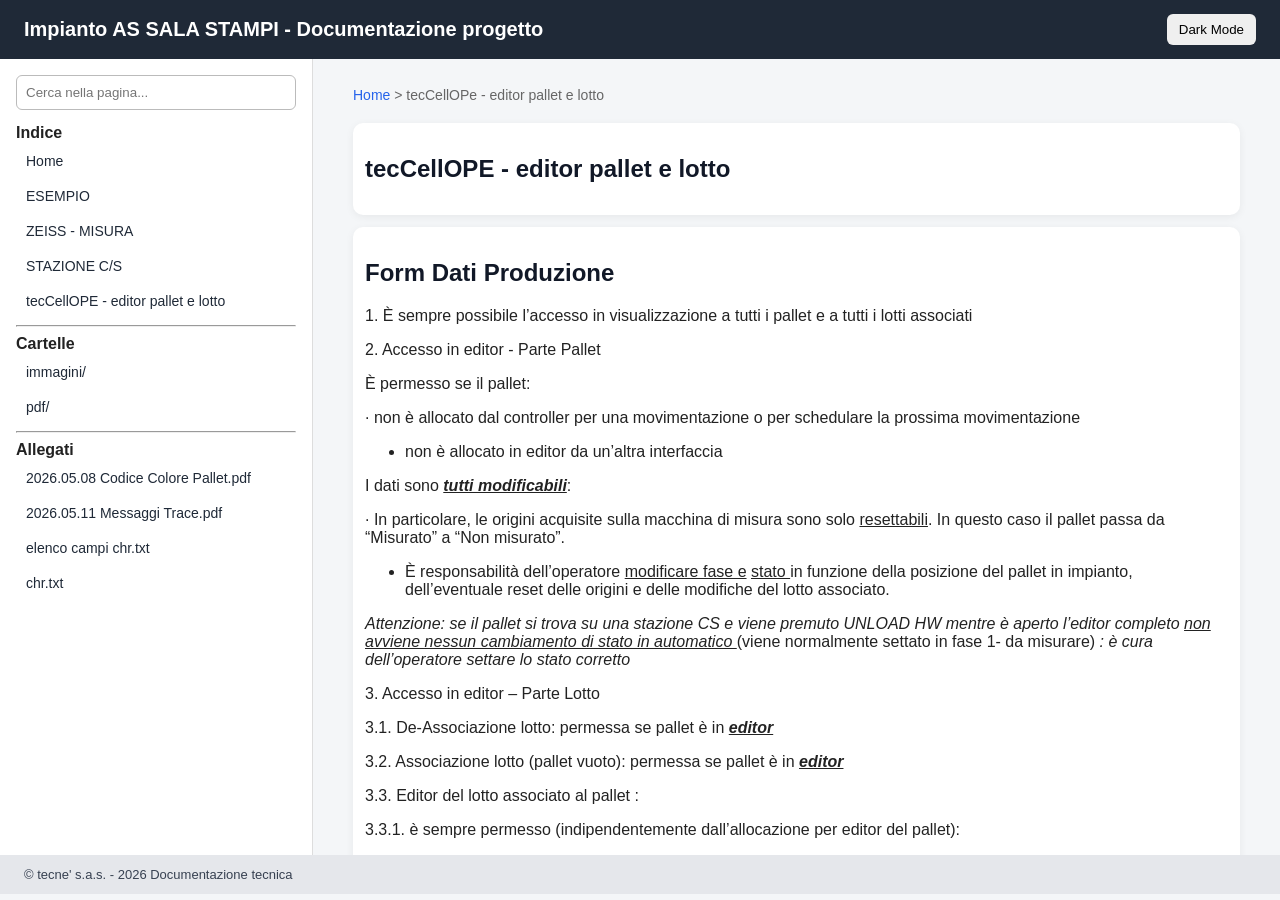
==== files/Gestione Editor Pallet e Lotto.html @ e74c9719 "Rename Gestione Editor Pallet e lOTTO to Gestione Editor Pallet e Lotto.html" ====
<!DOCTYPE html>
<html lang="it">

<head>
    <meta charset="UTF-8">
    <title>tecCellOPE - editor pallet e lotto</title>
    <link rel="stylesheet" href="../css/style.css" />
</head>

<body>

    <div id="header-container"></div>

    <div class="layout">
        <nav id="menu-container"></nav>

        <main>
            <div class="breadcrumb">
                <a href="../index.html">Home</a> &gt; tecCellOPe - editor pallet e lotto
            </div>

            <section>
                <h1>tecCellOPE - editor pallet e lotto</h1>
            </section>

            <section>
                <h2>Form Dati Produzione</h2>
				<p>
					1.        È sempre possibile l’accesso in visualizzazione a tutti i
					pallet e a tutti i lotti associati
				</p>
				<p>
					2.        Accesso in editor - Parte Pallet
				</p>
				<p>
					È permesso se il pallet:
				</p>
				<p>
					·        non è allocato dal controller per una movimentazione o per
					schedulare la prossima movimentazione
				</p>
				<ul>
					<li>
						non è allocato in editor da un’altra interfaccia
					</li>
				</ul>
				<p>
					I dati sono <strong><em><u>tutti modificabili</u></em></strong>:
				</p>
				<p>
					·        In particolare, le origini acquisite sulla macchina di misura
					sono solo <u>resettabili</u>. In questo caso il pallet passa da
					“Misurato” a “Non misurato”.
				</p>
				<ul>
					<li>
						È responsabilità dell’operatore <u>modificare fase e</u>
						<u>
							stato
						</u>
						in funzione della posizione del pallet in impianto, dell’eventuale
						reset delle origini e delle modifiche del lotto associato.
					</li>
				</ul>
				<p>
					<em>
						Attenzione: se il pallet si trova su una stazione CS e viene premuto
						UNLOAD HW mentre è aperto l’editor completo
						<u>
							non avviene nessun cambiamento di stato in automatico
						</u>
					</em>
					(viene normalmente settato in fase 1- da misurare)
					<em>
						: è cura dell’operatore settare lo stato corretto
					</em>
				</p>
				<p>
					3.        Accesso in editor – Parte Lotto
				</p>
				<p>
					3.1.   De-Associazione lotto: permessa se pallet è in
					<strong>
						<em><u>editor</u></em>
					</strong>
				</p>
				<p>
					3.2.   Associazione lotto (pallet vuoto): permessa se pallet è in
					<strong><em><u>editor</u></em></strong>
				</p>
				<p>
					3.3.   Editor del lotto associato al pallet :
				</p>
				<p>
					3.3.1. è sempre permesso (indipendentemente dall’allocazione per editor
					del pallet):
				</p>
				<p>
					·        modificare lo stato, la priorità, il  n° di pallet da produrre,
					il n° di pallet entrati e usciti;
				</p>
				<p>
					·        impostare nel routing i centri di lavoro e i file di
					partprogram <u>non ancora</u> <u>definiti</u>.
				</p>
				<p>
					<strong><em>Attenzione</em></strong> <em></em>
				</p>
				<p>
					<em>1)</em>
					<em>
						Al momento del salvataggio verrà verificato che le informazioni non
						siano state nel frattempo modificate da un’altra interfaccia
						(controllo di concorrenza ottimistica). Se risultano modifiche
						apportate da altri al lotto, il salvataggio verrà annullato e la
						maschera sarà aggiornata con i dati più recenti letti dal database.
					</em>
				</p>
				<p>
					<em>
						Questa situazione si può verificare solo se il lotto e/o le
						informazioni del routing vengono modificate contemporaneamente su un
						altro pallet associato al lotto o direttamente da sinottico.
					</em>
				</p>
				<p>
					3.3.2. <strong><em><u>solo</u></em></strong> se il pallet è
					<u>
						effettivamente allocato all’editor
					</u>
					è permesso:
				</p>
				<p>
					·        modificare il routing, ovvero il n° di lavorazioni e il “lancio
					origini”  (fase di misura presente o non presente),
				</p>
				<p>
					·        modificare il centro di lavoro e il file partprogram associato
					alle fasi di lavorazione.
				</p>
				<p>
					<strong><em>Attenzione</em></strong> <em></em>
				</p>
				<p>
					<em>1)</em>
					<em>
						Al momento del salvataggio verrà verificato che le informazioni non
						siano state nel frattempo modificate da un’altra interfaccia
						(controllo di concorrenza ottimistica). Se risultano modifiche
						apportate da altri al lotto, il salvataggio verrà annullato e la
						maschera sarà aggiornata con i dati più recenti letti dal database.
					</em>
				</p>
				<p>
					<em>
						Questa situazione si può verificare solo se il lotto e/o le
						informazioni del routing vengono modificate contemporaneamente su un
						altro pallet associato al lotto o direttamente da sinottico.
					</em>
				</p>
				<p>
					<em>2)</em>
					<em>
						è cura dell’operatore che la fase/stato del pallet sia coerente con
						le modifiche apportate
					</em>
				</p>
				<p>
					Main Window
				</p>
				<p>
					btnCarica, btnScarica, btnFine, btnGuasto: accettati solo se il pallet
					non è in editor altrove
				</p>
			</section>
            <section>
                <p><a href="../index.html">← Torna all'indice principale</a></p>
            </section>
        </main>
    </div>

    <div id="footer-container"></div>

    <script src="../js/components.js"></script>
    <script src="../js/script.js"></script>

</body>

</html>
---- css/style.css ----
body {
  margin: 0;
  font-family: Segoe UI, Arial, sans-serif;
  background: #f4f6f8;
  color: #222;
  transition: background 0.3s, color 0.3s;
}

header {
  background: #1f2937;
  color: white;
  padding: 14px 24px;
  font-size: 20px;
  font-weight: 600;
  display: flex;
  justify-content: space-between;
  align-items: center;
}

button {
  padding: 8px 12px;
  border: none;
  border-radius: 6px;
  cursor: pointer;
}

.layout {
  display: flex;
  height: calc(100vh - 104px);
}

nav {
  width: 280px;
  background: #ffffff;
  border-right: 1px solid #ddd;
  padding: 16px;
  overflow-y: auto;
}

nav input {
  width: 100%;
  box-sizing: border-box;
  padding: 9px;
  margin-bottom: 14px;
  border: 1px solid #bbb;
  border-radius: 6px;
}

nav a {
  display: block;
  padding: 8px 10px;
  margin: 3px 0;
  color: #1f2937;
  text-decoration: none;
  border-radius: 6px;
  font-size: 14px;
}

nav a:hover {
  background: #e5e7eb;
}

main {
  flex: 1;
  padding: 28px 40px;
  overflow-y: auto;
}

section {
  background: white;
  padding: 12px;
   margin-bottom: 12px;
  border-radius: 10px;
  box-shadow: 0 2px 8px rgba(0,0,0,0.06);
}

footer {
  padding: 12px 24px;
  font-size: 13px;
  background: #e5e7eb;
  color: #374151;
}

h1, h2, h3 {
  color: #111827;
}

pre {
  background: #f3f4f6;
  padding: 16px;
  border-radius: 8px;
  overflow-x: auto;
  line-height: 1.4;
  margin: 0;
}

pre code {
  display: block;
  margin: 0;
  padding: 0;
  white-space: pre;
  font-family: Consolas, "Courier New", monospace;
}

.note {
  background: #eef6ff;
  border-left: 4px solid #2563eb;
  padding: 12px 14px;
  border-radius: 6px;
  margin: 14px 0;
}

.breadcrumb {
  font-size: 14px;
  color: #666;
  margin-bottom: 20px;
}

.breadcrumb a {
  color: #2563eb;
  text-decoration: none;
}

.doc-image {
  max-width: 100%;
  border-radius: 8px;
  border: 1px solid #ccc;
  margin-top: 12px;
}

.hidden {
  display: none;
}
.red-text {
  color: red;
  }

body.dark {
  background: #111827;
  color: #f3f4f6;
}

body.dark nav,
body.dark section {
  background: #1f2937;
  color: #f3f4f6;
}

body.dark footer {
  background: #111827;
  color: #d1d5db;
}

body.dark h1,
body.dark h2,
body.dark h3 {
  color: white;
}

body.dark nav a {
  color: #e5e7eb;
}

body.dark nav a:hover {
  background: #374151;
}

body.dark .breadcrumb {
  color: #d1d5db;
}

body.dark .breadcrumb a {
  color: #93c5fd;
}

body.dark code,
body.dark pre {
  background: #111827;
  color: #f3f4f6;
}

body.dark .note {
  background: #1e3a8a;
  border-left: 4px solid #60a5fa;
  color: white;
}

@media print {
  header,
  nav,
  footer {
    display: none;
  }

  body {
    background: white;
    color: black;
  }

  .layout {
    display: block;
    height: auto;
  }

  main {
    padding: 0;
    overflow: visible;
  }

  section {
    box-shadow: none;
    border: none;
    margin-bottom: 20px;
    padding: 0 0 18px 0;
    page-break-inside: avoid;
  }
  .doc-title {
    border-bottom: 2px solid #2563eb;
    padding-bottom: 6px;
    margin-bottom: 16px;
  }
  a {
    color: black;
    text-decoration: none;
  }

  pre,
  code {
    background: #eeeeee;
    border: 1px solid #cccccc;
  }

}
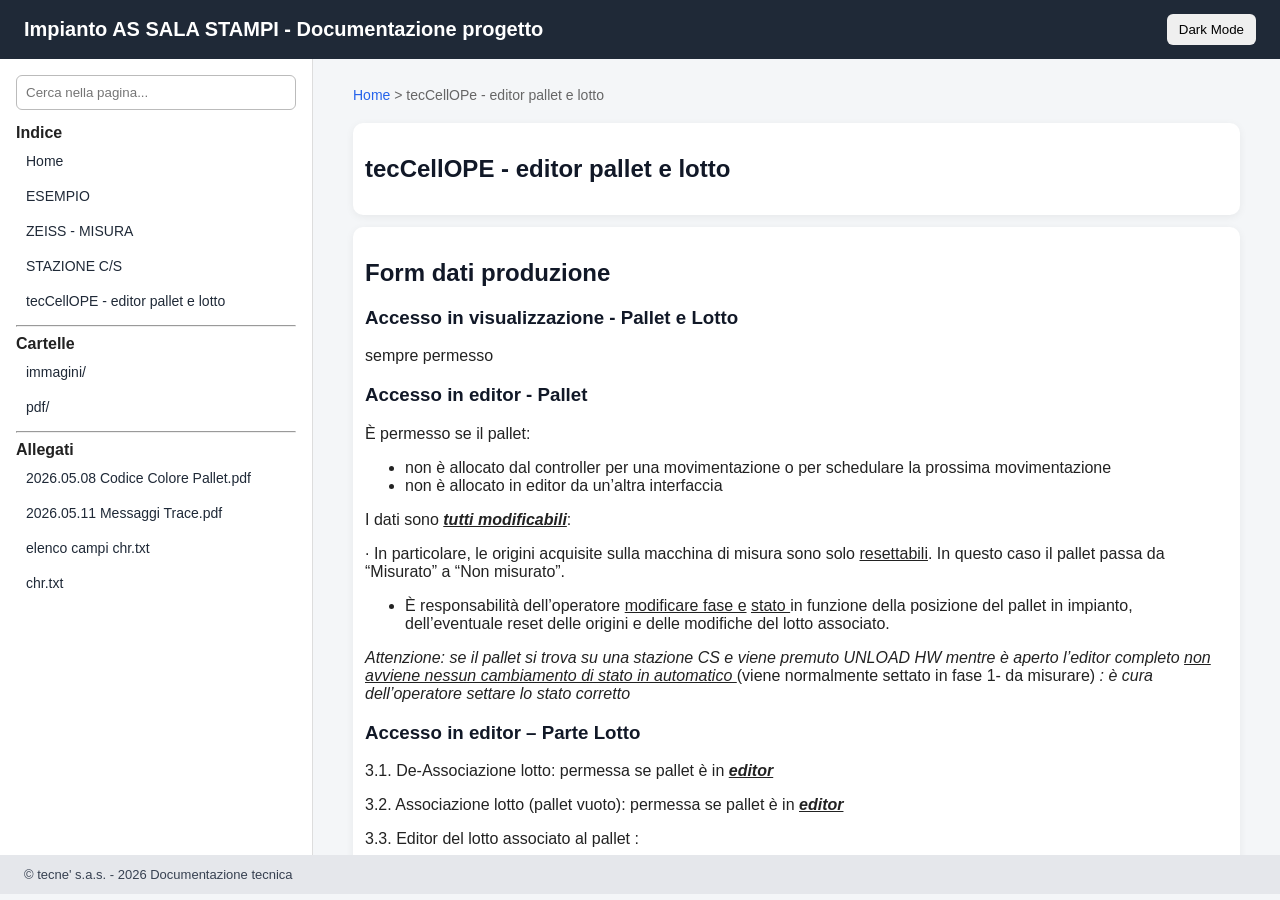
==== commit f8c3971b: "Update Gestione Editor Pallet e Lotto.html" ====
--- a/files/Gestione Editor Pallet e Lotto.html
+++ b/files/Gestione Editor Pallet e Lotto.html
@@ -24,24 +24,20 @@
             </section>
 
             <section>
-                <h2>Form Dati Produzione</h2>
+                <h2>Form dati produzione</h2>
+				<h3>Accesso in visualizzazione - Pallet e Lotto</h3>
+				<p>sempre permesso</p>
+				<h3>Accesso in editor - Pallet</h3>
 				<p>
-					1.        È sempre possibile l’accesso in visualizzazione a tutti i
-					pallet e a tutti i lotti associati
-				</p>
-				<p>
-					2.        Accesso in editor - Parte Pallet
-				</p>
-				<p>
-					È permesso se il pallet:
-				</p>
-				<p>
-					·        non è allocato dal controller per una movimentazione o per
-					schedulare la prossima movimentazione
+				È permesso se il pallet:
 				</p>
 				<ul>
 					<li>
-						non è allocato in editor da un’altra interfaccia
+					non è allocato dal controller per una movimentazione o per
+					schedulare la prossima movimentazione
+					</li>
+					<li>
+					non è allocato in editor da un’altra interfaccia
 					</li>
 				</ul>
 				<p>
@@ -75,8 +71,7 @@
 						: è cura dell’operatore settare lo stato corretto
 					</em>
 				</p>
-				<p>
-					3.        Accesso in editor – Parte Lotto
+				<h3>Accesso in editor – Parte Lotto</h3>
 				</p>
 				<p>
 					3.1.   De-Associazione lotto: permessa se pallet è in
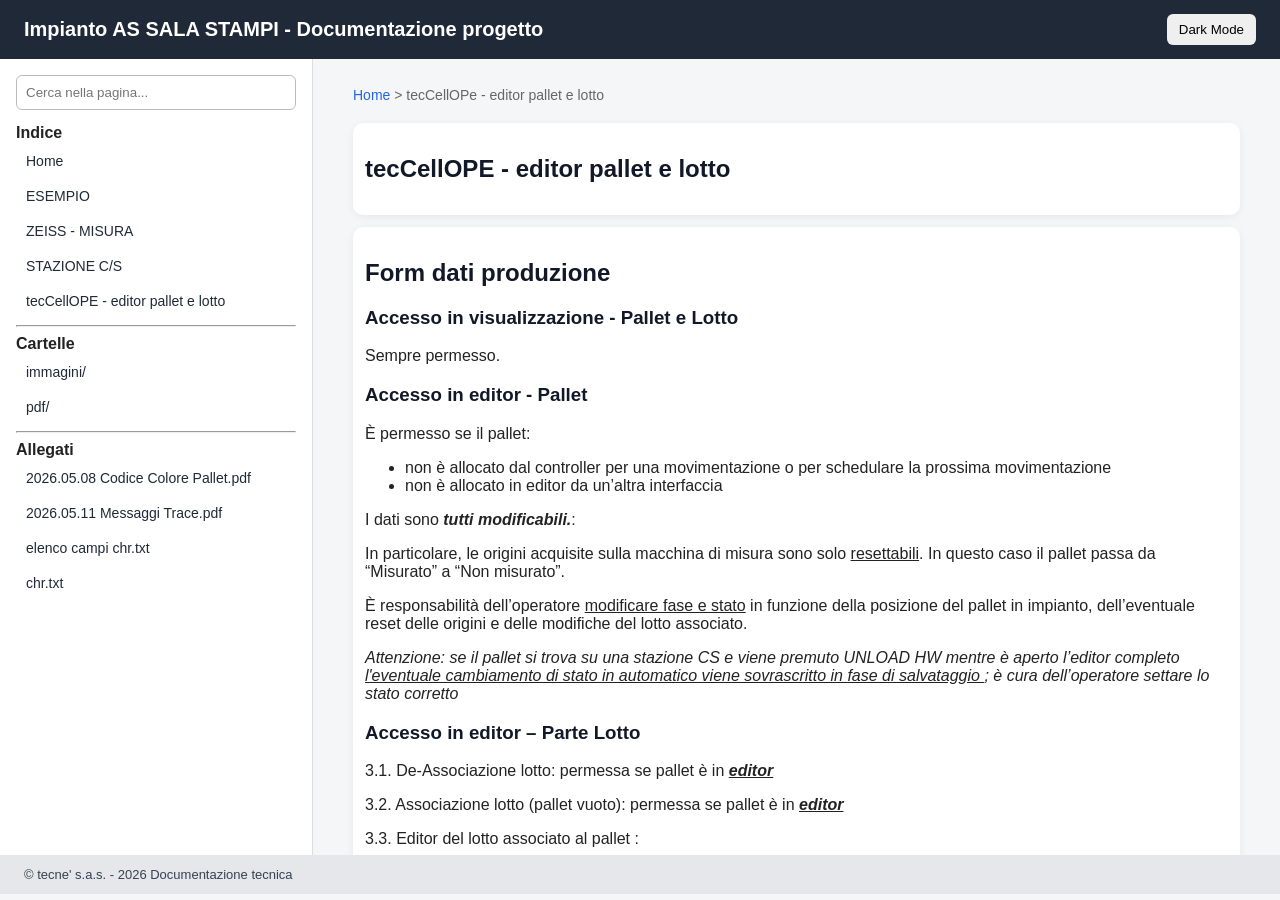
==== commit 7f9629ff: "Update Gestione Editor Pallet e Lotto.html" ====
--- a/files/Gestione Editor Pallet e Lotto.html
+++ b/files/Gestione Editor Pallet e Lotto.html
@@ -26,7 +26,7 @@
             <section>
                 <h2>Form dati produzione</h2>
 				<h3>Accesso in visualizzazione - Pallet e Lotto</h3>
-				<p>sempre permesso</p>
+				<p>Sempre permesso.</p>
 				<h3>Accesso in editor - Pallet</h3>
 				<p>
 				È permesso se il pallet:
@@ -41,34 +41,26 @@
 					</li>
 				</ul>
 				<p>
-					I dati sono <strong><em><u>tutti modificabili</u></em></strong>:
+					I dati sono <strong><em>tutti modificabili.</em></strong>:
 				</p>
 				<p>
-					·        In particolare, le origini acquisite sulla macchina di misura
+					In particolare, le origini acquisite sulla macchina di misura
 					sono solo <u>resettabili</u>. In questo caso il pallet passa da
 					“Misurato” a “Non misurato”.
 				</p>
-				<ul>
-					<li>
-						È responsabilità dell’operatore <u>modificare fase e</u>
-						<u>
-							stato
-						</u>
-						in funzione della posizione del pallet in impianto, dell’eventuale
-						reset delle origini e delle modifiche del lotto associato.
-					</li>
-				</ul>
+				<p>
+					È responsabilità dell’operatore <u>modificare fase e stato</u>
+					in funzione della posizione del pallet in impianto, dell’eventuale
+					reset delle origini e delle modifiche del lotto associato.
+				</p>
 				<p>
 					<em>
 						Attenzione: se il pallet si trova su una stazione CS e viene premuto
 						UNLOAD HW mentre è aperto l’editor completo
 						<u>
-							non avviene nessun cambiamento di stato in automatico
+							l'eventuale cambiamento di stato in automatico viene sovrascritto in fase di salvataggio
 						</u>
-					</em>
-					(viene normalmente settato in fase 1- da misurare)
-					<em>
-						: è cura dell’operatore settare lo stato corretto
+						; è cura dell’operatore settare lo stato corretto
 					</em>
 				</p>
 				<h3>Accesso in editor – Parte Lotto</h3>
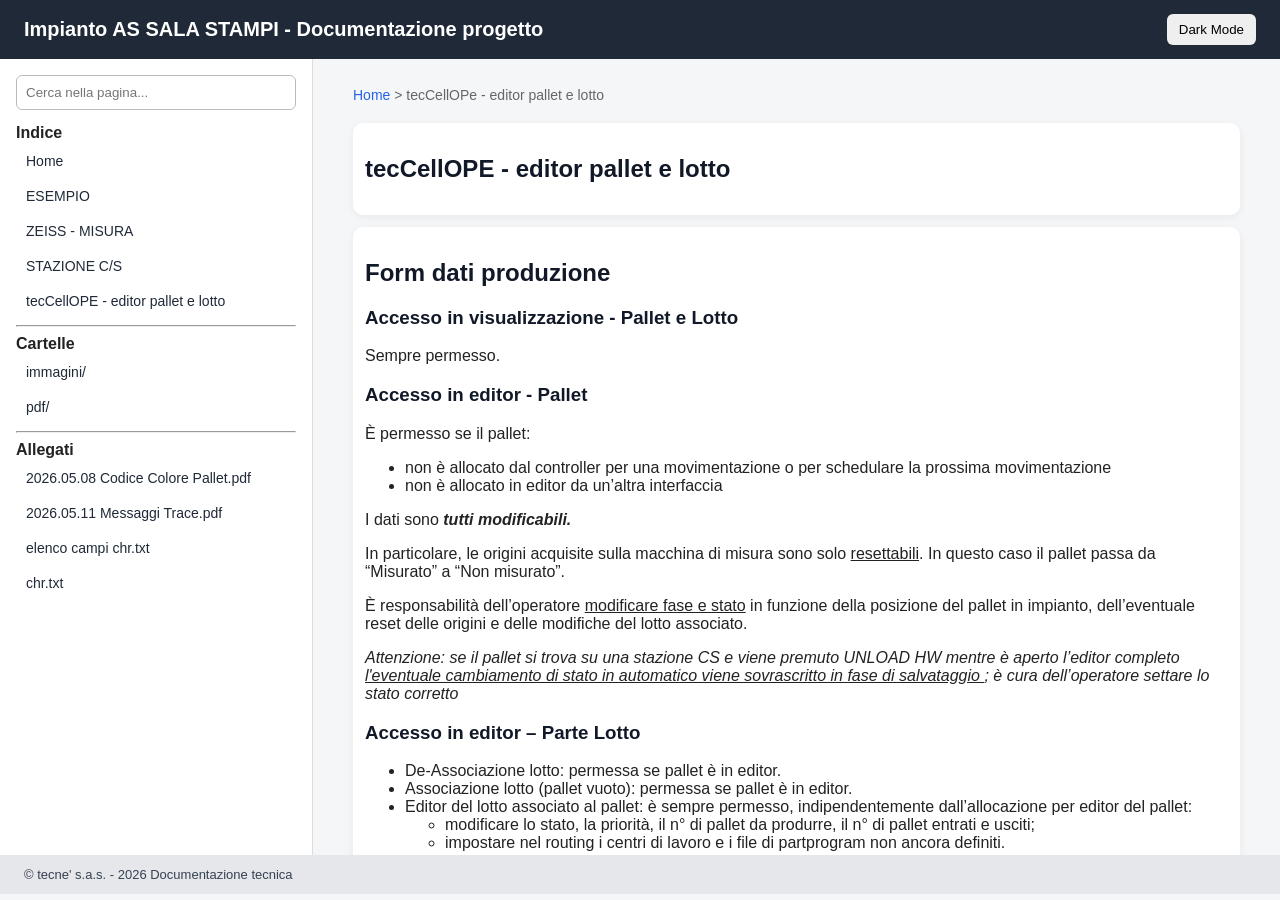
==== commit d748ae00: "Update Gestione Editor Pallet e Lotto.html" ====
--- a/files/Gestione Editor Pallet e Lotto.html
+++ b/files/Gestione Editor Pallet e Lotto.html
@@ -25,36 +25,31 @@
 
             <section>
                 <h2>Form dati produzione</h2>
-				<h3>Accesso in visualizzazione - Pallet e Lotto</h3>
-				<p>Sempre permesso.</p>
-				<h3>Accesso in editor - Pallet</h3>
-				<p>
-				È permesso se il pallet:
-				</p>
-				<ul>
-					<li>
-					non è allocato dal controller per una movimentazione o per
-					schedulare la prossima movimentazione
-					</li>
-					<li>
-					non è allocato in editor da un’altra interfaccia
-					</li>
-				</ul>
-				<p>
-					I dati sono <strong><em>tutti modificabili.</em></strong>:
-				</p>
-				<p>
-					In particolare, le origini acquisite sulla macchina di misura
-					sono solo <u>resettabili</u>. In questo caso il pallet passa da
-					“Misurato” a “Non misurato”.
-				</p>
-				<p>
-					È responsabilità dell’operatore <u>modificare fase e stato</u>
-					in funzione della posizione del pallet in impianto, dell’eventuale
-					reset delle origini e delle modifiche del lotto associato.
-				</p>
-				<p>
-					<em>
+                <h3>Accesso in visualizzazione - Pallet e Lotto</h3>
+                <p>Sempre permesso.</p>
+                <h3>Accesso in editor - Pallet</h3>
+                <p>
+                    È permesso se il pallet:
+                </p>
+                <ul>
+                    <li>
+                        non è allocato dal controller per una movimentazione o per schedulare la prossima movimentazione
+                    </li>
+                    <li>
+                        non è allocato in editor da un’altra interfaccia
+                    </li>
+                </ul>
+                <p>
+                    I dati sono <strong><em>tutti modificabili.</em></strong>
+                </p>
+                <p>
+                    In particolare, le origini acquisite sulla macchina di misura sono solo <u>resettabili</u>. In questo caso il pallet passa da “Misurato” a “Non misurato”.
+                </p>
+                <p>
+                    È responsabilità dell’operatore <u>modificare fase e stato</u> in funzione della posizione del pallet in impianto, dell’eventuale reset delle origini e delle modifiche del lotto associato.
+                </p>
+                <p>
+                    <em>
 						Attenzione: se il pallet si trova su una stazione CS e viene premuto
 						UNLOAD HW mentre è aperto l’editor completo
 						<u>
@@ -62,104 +57,58 @@
 						</u>
 						; è cura dell’operatore settare lo stato corretto
 					</em>
-				</p>
-				<h3>Accesso in editor – Parte Lotto</h3>
-				</p>
-				<p>
-					3.1.   De-Associazione lotto: permessa se pallet è in
-					<strong>
-						<em><u>editor</u></em>
-					</strong>
-				</p>
-				<p>
-					3.2.   Associazione lotto (pallet vuoto): permessa se pallet è in
-					<strong><em><u>editor</u></em></strong>
-				</p>
-				<p>
-					3.3.   Editor del lotto associato al pallet :
-				</p>
-				<p>
-					3.3.1. è sempre permesso (indipendentemente dall’allocazione per editor
-					del pallet):
-				</p>
-				<p>
-					·        modificare lo stato, la priorità, il  n° di pallet da produrre,
-					il n° di pallet entrati e usciti;
-				</p>
-				<p>
-					·        impostare nel routing i centri di lavoro e i file di
-					partprogram <u>non ancora</u> <u>definiti</u>.
-				</p>
-				<p>
-					<strong><em>Attenzione</em></strong> <em></em>
-				</p>
-				<p>
-					<em>1)</em>
-					<em>
-						Al momento del salvataggio verrà verificato che le informazioni non
-						siano state nel frattempo modificate da un’altra interfaccia
-						(controllo di concorrenza ottimistica). Se risultano modifiche
-						apportate da altri al lotto, il salvataggio verrà annullato e la
-						maschera sarà aggiornata con i dati più recenti letti dal database.
-					</em>
-				</p>
-				<p>
-					<em>
-						Questa situazione si può verificare solo se il lotto e/o le
-						informazioni del routing vengono modificate contemporaneamente su un
-						altro pallet associato al lotto o direttamente da sinottico.
-					</em>
-				</p>
-				<p>
-					3.3.2. <strong><em><u>solo</u></em></strong> se il pallet è
-					<u>
-						effettivamente allocato all’editor
-					</u>
-					è permesso:
-				</p>
-				<p>
-					·        modificare il routing, ovvero il n° di lavorazioni e il “lancio
-					origini”  (fase di misura presente o non presente),
-				</p>
-				<p>
-					·        modificare il centro di lavoro e il file partprogram associato
-					alle fasi di lavorazione.
-				</p>
-				<p>
-					<strong><em>Attenzione</em></strong> <em></em>
-				</p>
-				<p>
-					<em>1)</em>
-					<em>
-						Al momento del salvataggio verrà verificato che le informazioni non
-						siano state nel frattempo modificate da un’altra interfaccia
-						(controllo di concorrenza ottimistica). Se risultano modifiche
-						apportate da altri al lotto, il salvataggio verrà annullato e la
-						maschera sarà aggiornata con i dati più recenti letti dal database.
-					</em>
-				</p>
-				<p>
-					<em>
-						Questa situazione si può verificare solo se il lotto e/o le
-						informazioni del routing vengono modificate contemporaneamente su un
-						altro pallet associato al lotto o direttamente da sinottico.
-					</em>
-				</p>
-				<p>
-					<em>2)</em>
-					<em>
-						è cura dell’operatore che la fase/stato del pallet sia coerente con
-						le modifiche apportate
-					</em>
-				</p>
-				<p>
-					Main Window
-				</p>
-				<p>
-					btnCarica, btnScarica, btnFine, btnGuasto: accettati solo se il pallet
-					non è in editor altrove
-				</p>
-			</section>
+                </p>
+                <!-- uuuu -->
+                <h3>Accesso in editor – Parte Lotto</h3>
+                <ul>
+                    <li>De-Associazione lotto: permessa se pallet è in editor.</li>
+                    <li>Associazione lotto (pallet vuoto): permessa se pallet è in editor.</li>
+                    <li>
+                        Editor del lotto associato al pallet: è sempre permesso, indipendentemente dall’allocazione per editor del pallet:
+                        <ul>
+                            <li>modificare lo stato, la priorità, il n° di pallet da produrre, il n° di pallet entrati e usciti;</li>
+                            <li>impostare nel routing i centri di lavoro e i file di partprogram non ancora definiti.</li>
+                        </ul>
+                    </li>
+                </ul>
+
+                <p><strong>Attenzione</strong></p>
+                <p>
+                    Al momento del salvataggio verrà verificato che le informazioni non siano state nel frattempo modificate da un’altra interfaccia (controllo di concorrenza ottimistica). Se risultano modifiche apportate da altri al lotto, il salvataggio verrà annullato
+                    e la maschera sarà aggiornata con i dati più recenti letti dal database.
+                </p>
+                <p>
+                    Questa situazione si può verificare solo se il lotto e/o le informazioni del routing vengono modificate contemporaneamente su un altro pallet associato al lotto o direttamente da sinottico.
+                </p>
+
+                <ul>
+                    <li>
+                        Solo se il pallet è effettivamente allocato all’editor è permesso:
+                        <ul>
+                            <li>modificare il routing, ovvero il n° di lavorazioni e il “lancio origini” (fase di misura presente o non presente);</li>
+                            <li>modificare il centro di lavoro e il file partprogram associato alle fasi di lavorazione.</li>
+                        </ul>
+                    </li>
+                </ul>
+
+                <p><strong>Attenzione</strong></p>
+                <p>
+                    Al momento del salvataggio verrà verificato che le informazioni non siano state nel frattempo modificate da un’altra interfaccia (controllo di concorrenza ottimistica). Se risultano modifiche apportate da altri al lotto, il salvataggio verrà annullato
+                    e la maschera sarà aggiornata con i dati più recenti letti dal database.
+                </p>
+                <p>
+                    Questa situazione si può verificare solo se il lotto e/o le informazioni del routing vengono modificate contemporaneamente su un altro pallet associato al lotto o direttamente da sinottico.
+                </p>
+                <p>
+                    È cura dell’operatore che la fase/stato del pallet sia coerente con le modifiche apportate.
+                </p>
+                <p>
+                    Main Window
+                </p>
+                <p>
+                    btnCarica, btnScarica, btnFine, btnGuasto: accettati solo se il pallet non è in editor altrove
+                </p>
+            </section>
             <section>
                 <p><a href="../index.html">← Torna all'indice principale</a></p>
             </section>
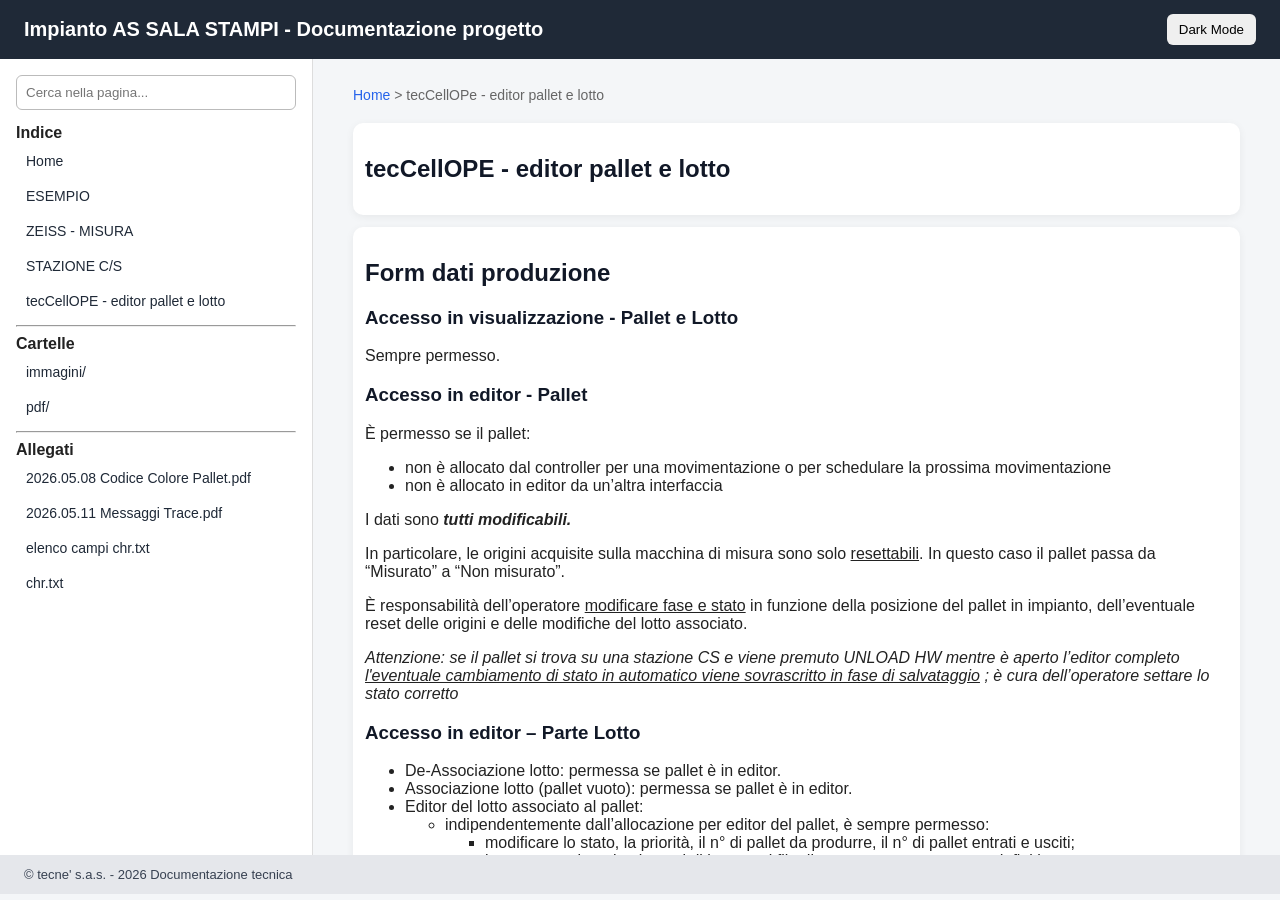
==== commit df489633: "Update Gestione Editor Pallet e Lotto.html" ====
--- a/files/Gestione Editor Pallet e Lotto.html
+++ b/files/Gestione Editor Pallet e Lotto.html
@@ -51,11 +51,9 @@
                 <p>
                     <em>
 						Attenzione: se il pallet si trova su una stazione CS e viene premuto
-						UNLOAD HW mentre è aperto l’editor completo
-						<u>
-							l'eventuale cambiamento di stato in automatico viene sovrascritto in fase di salvataggio
-						</u>
-						; è cura dell’operatore settare lo stato corretto
+						UNLOAD HW mentre è aperto l’editor completo 
+						<u>l'eventuale cambiamento di stato in automatico viene sovrascritto in fase di salvataggio</u>
+						 ; è cura dell’operatore settare lo stato corretto
 					</em>
                 </p>
                 <!-- uuuu -->
@@ -64,11 +62,20 @@
                     <li>De-Associazione lotto: permessa se pallet è in editor.</li>
                     <li>Associazione lotto (pallet vuoto): permessa se pallet è in editor.</li>
                     <li>
-                        Editor del lotto associato al pallet: è sempre permesso, indipendentemente dall’allocazione per editor del pallet:
-                        <ul>
-                            <li>modificare lo stato, la priorità, il n° di pallet da produrre, il n° di pallet entrati e usciti;</li>
-                            <li>impostare nel routing i centri di lavoro e i file di partprogram non ancora definiti.</li>
-                        </ul>
+                        Editor del lotto associato al pallet:
+						<ul>
+						<li>indipendentemente dall’allocazione per editor del pallet, è sempre permesso:</li>
+	                        <ul>
+	                            <li>modificare lo stato, la priorità, il n° di pallet da produrre, il n° di pallet entrati e usciti;</li>
+	                            <li>impostare nel routing i centri di lavoro e i file di partprogram non ancora definiti.</li>
+	                        </ul>
+	                    <li>
+	                        Solo se il pallet è effettivamente allocato all’editor è permesso:
+	                        <ul>
+	                            <li>modificare il routing, ovvero il n° di lavorazioni e il “lancio origini” (fase di misura presente o non presente);</li>
+	                            <li>modificare il centro di lavoro e il file partprogram associato alle fasi di lavorazione.</li>
+	                        </ul>
+	                    </li>
                     </li>
                 </ul>
 
@@ -82,13 +89,6 @@
                 </p>
 
                 <ul>
-                    <li>
-                        Solo se il pallet è effettivamente allocato all’editor è permesso:
-                        <ul>
-                            <li>modificare il routing, ovvero il n° di lavorazioni e il “lancio origini” (fase di misura presente o non presente);</li>
-                            <li>modificare il centro di lavoro e il file partprogram associato alle fasi di lavorazione.</li>
-                        </ul>
-                    </li>
                 </ul>
 
                 <p><strong>Attenzione</strong></p>
